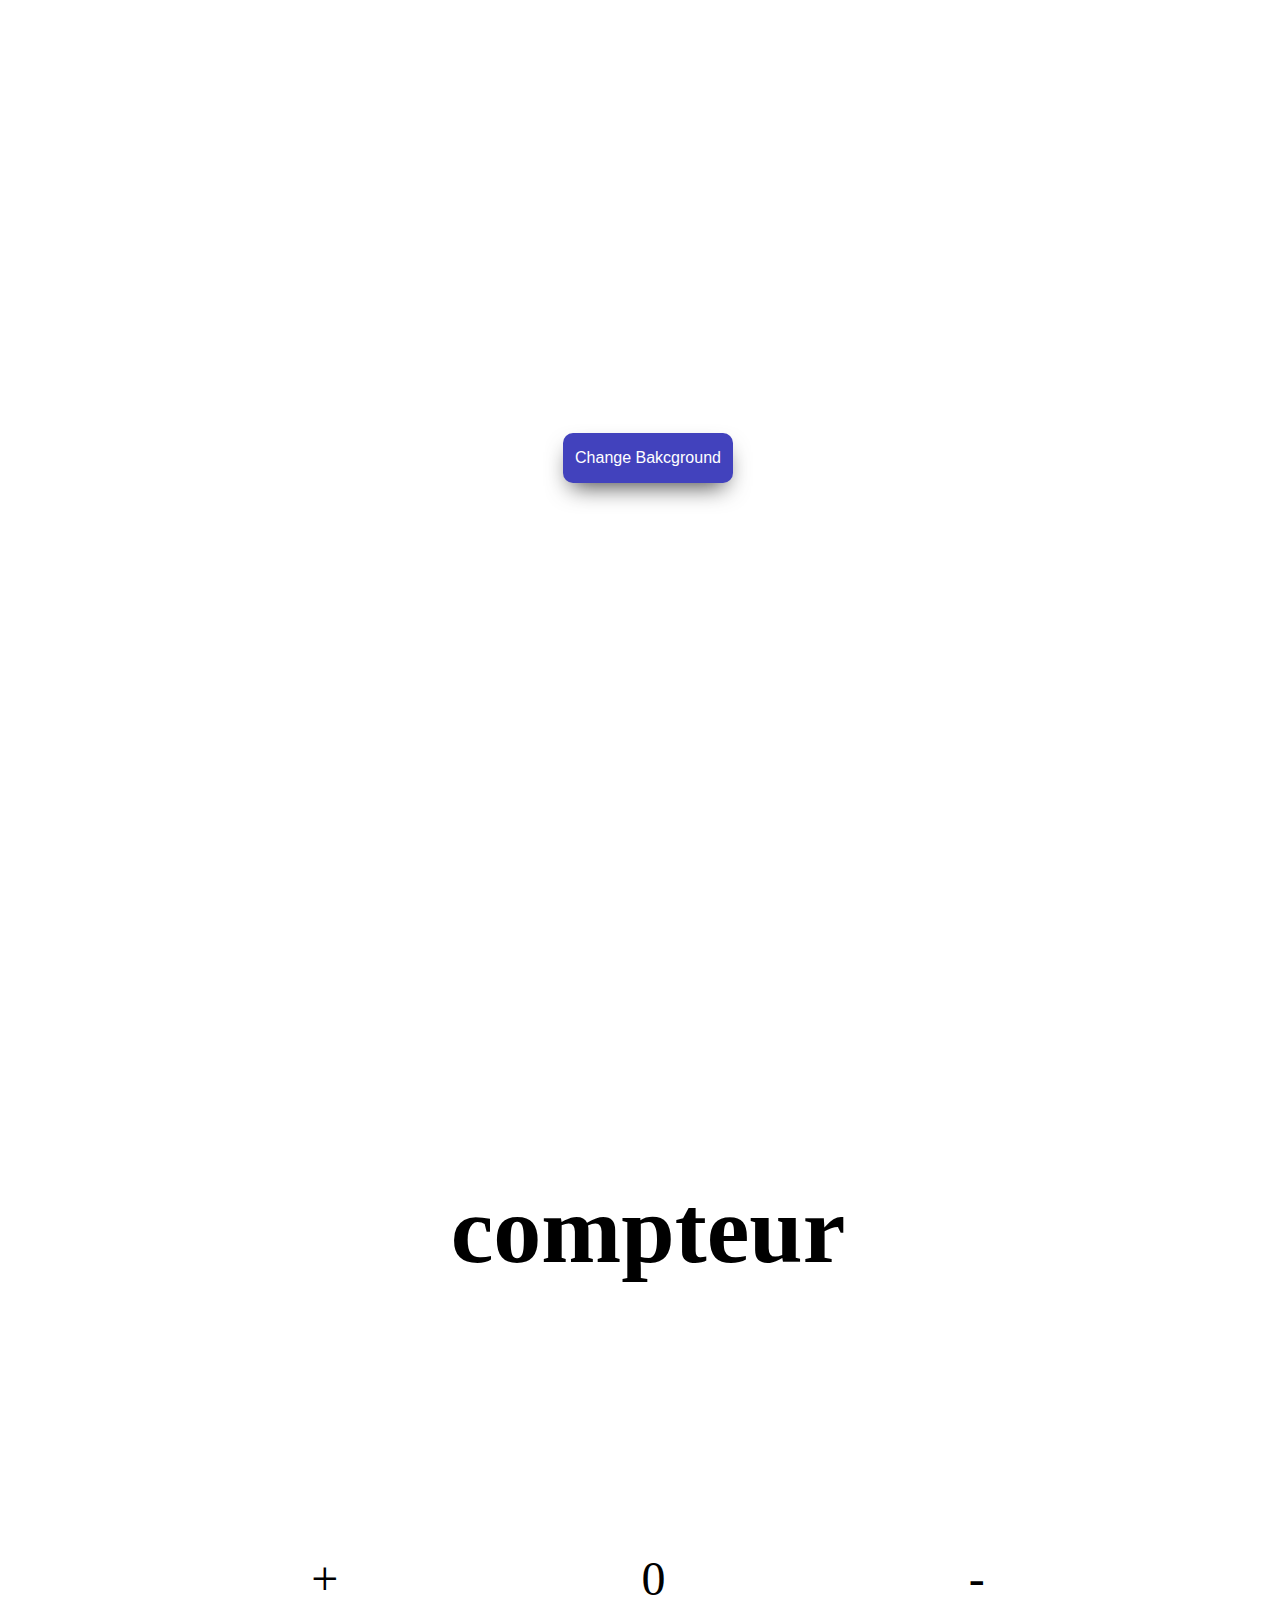
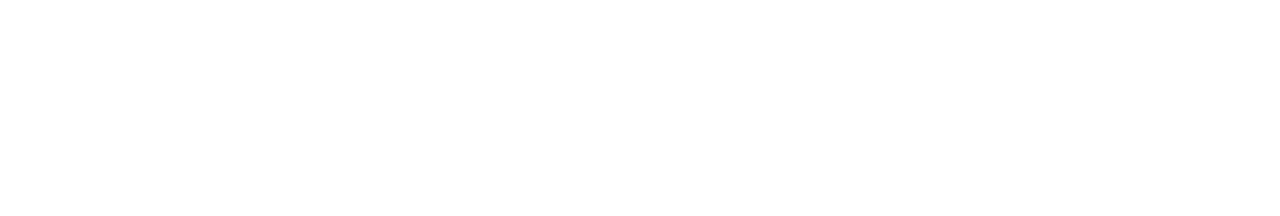
==== index.html @ 399083fa "finish change background js and easy counter" ====
<!DOCTYPE html>
<html lang="en">
  <head>
    <meta charset="UTF-8" />
    <meta name="viewport" content="width=device-width, initial-scale=1.0" />
    <link rel="stylesheet" href="style.css" />
    <title>Document</title>
  </head>
  <body>
    <section class="step1">
      <div class="button">Change Bakcground</div>
    </section>
    <section class="step2">
      <h1>compteur</h1>
      <div class="counter">
        <div class="more">+</div>
        <div class="number">0</div>
        <div class="less">-</div>
      </div>
    </section>
  </body>
  <script src="script.js"></script>
</html>
---- style.css ----
.step1 {
  height: 100vh;
  width: 100vw;
  display: flex;
  align-items: center;
  justify-content: center;
}

.button {
  width: 170px;
  height: 50px;
  color: white;
  background-color: rgb(66, 66, 189);
  box-shadow: 0px 11px 23px -8px rgba(0, 0, 0, 0.75);
  display: flex;
  justify-content: center;
  align-items: center;
  border-radius: 10px;
  cursor: pointer;
  font-family: sans-serif;
}

.change {
  background-color: skyblue;
}

.step2 {
  font-size: 48px;
  height: 100vh;
  width: 100vw;
  display: flex;
  flex-direction: column;
  justify-content: space-evenly;
  align-items: center;
}

.more,
.less {
  cursor: pointer;
}

.counter {
  width: 100%;
  display: flex;
  justify-content: space-evenly;
}
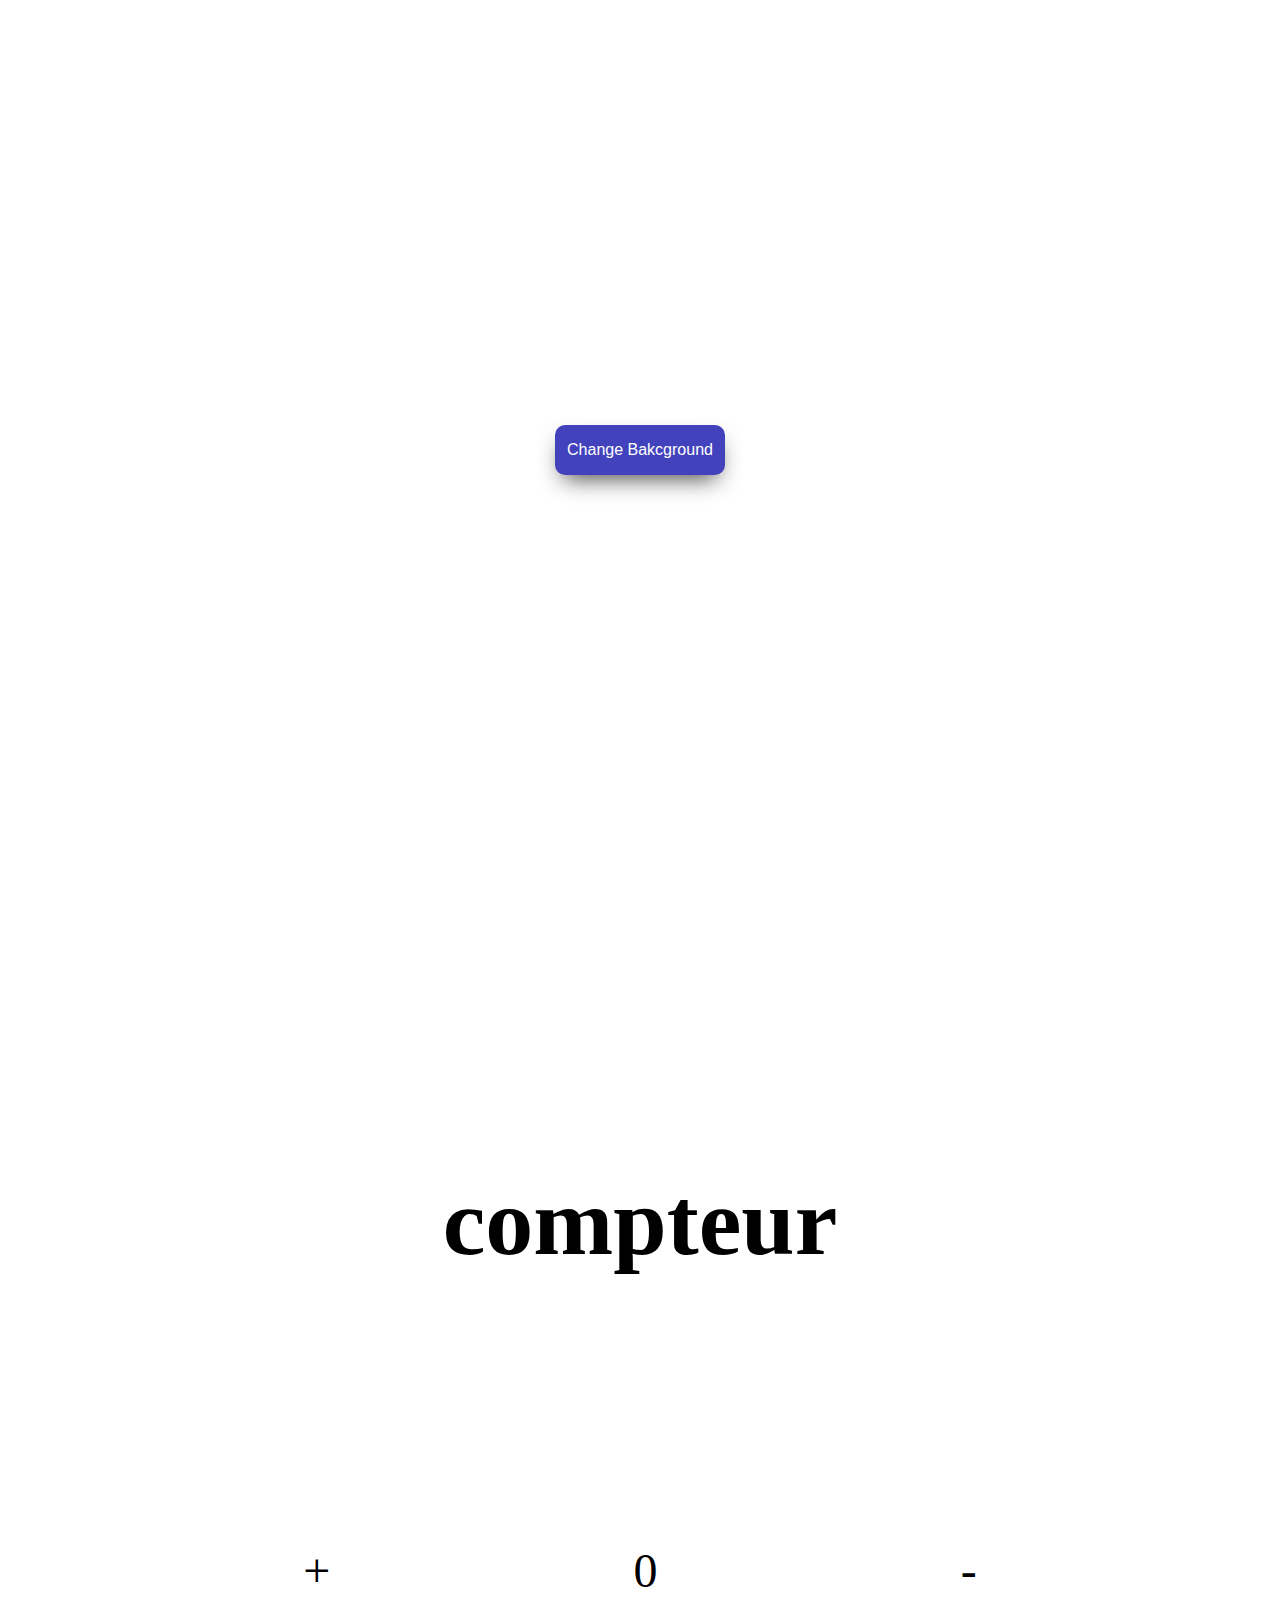
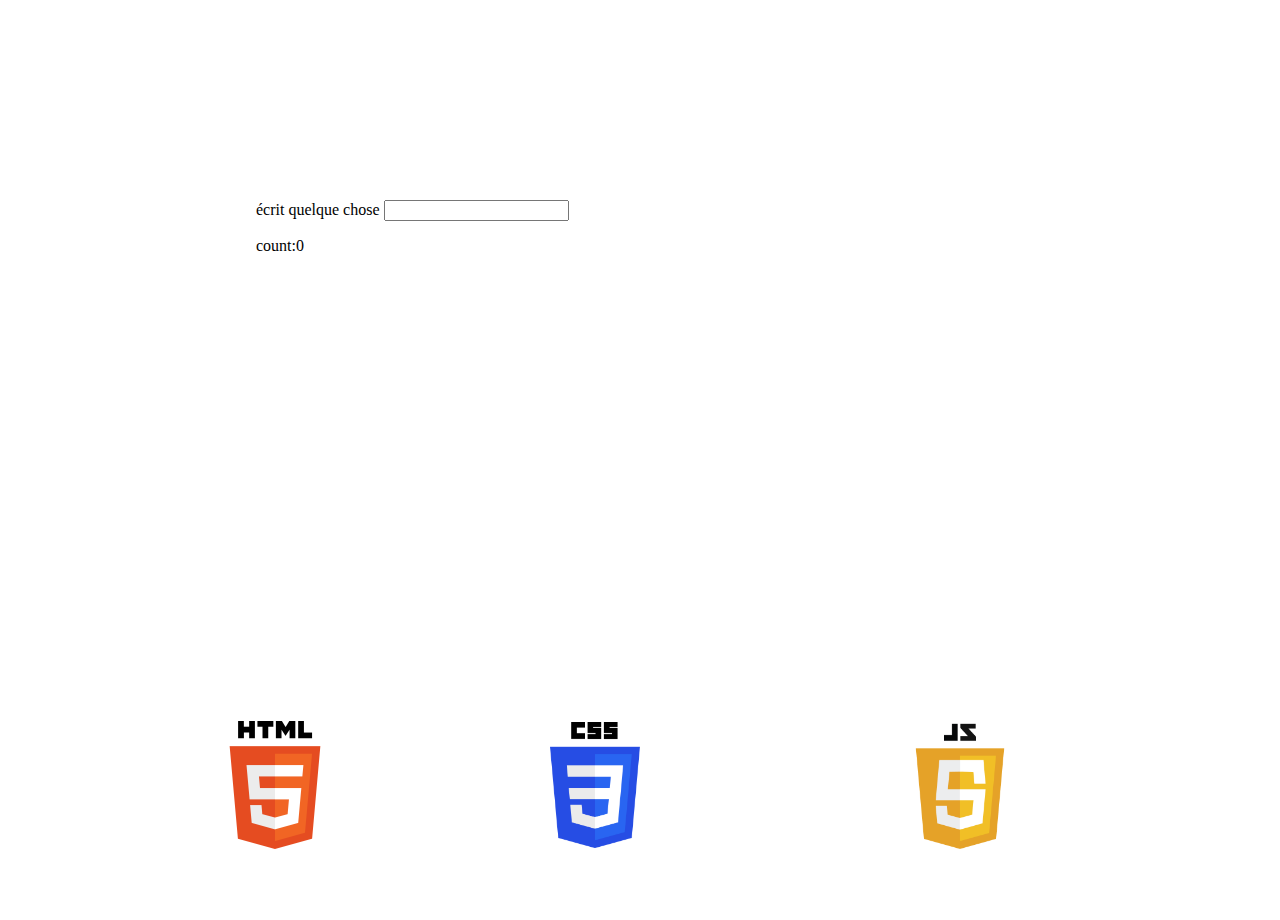
==== commit 24fa9dbb: "continue training js" ====
--- a/index.html
+++ b/index.html
@@ -18,6 +18,26 @@
         <div class="less">-</div>
       </div>
     </section>
+    <section class="step3">
+      écrit quelque chose
+      <input class="input" type="text" name="text" id="input" />
+      <div class="lettercalc">
+        <p>count:</p>
+        <p class="lettercounter">0</p>
+      </div>
+    </section>
+    <section class="step4">
+      <div class="container">
+        <img class="html" id="logo" src="./asset/htmllogo.png" alt="HTML" />
+        <img
+          class="css"
+          id="logo"
+          src="./asset/CSS3_logo_and_wordmark.svg.png"
+          alt="CSS"
+        />
+        <img class="js" id="logo" src="./asset/JSlogo2.png" alt="JS" />
+      </div>
+    </section>
   </body>
   <script src="script.js"></script>
 </html>
--- a/style.css
+++ b/style.css
@@ -1,3 +1,8 @@
+body {
+  margin: 0;
+  padding: 0;
+}
+
 .step1 {
   height: 100vh;
   width: 100vw;
@@ -39,8 +44,107 @@
   cursor: pointer;
 }
 
+.step3 {
+  height: 50vh;
+  margin-left: 20%;
+  margin-right: 50%;
+}
+
 .counter {
   width: 100%;
   display: flex;
   justify-content: space-evenly;
 }
+
+.lettercalc {
+  display: flex;
+}
+
+.step4 {
+  width: 100vw;
+  height: 30vh;
+}
+
+.container {
+  display: flex;
+  justify-content: space-evenly;
+  align-items: center;
+  height: 100%;
+  width: 100%;
+}
+
+.html {
+  width: 10%;
+}
+
+.css {
+  width: 7%;
+}
+
+.js {
+  width: 17%;
+}
+
+.borderHtml {
+  border: 1px solid orangered;
+}
+
+.borderCss {
+  border: 1px solid rgb(16, 61, 119);
+}
+
+.borderjs {
+  border: 1px solid orange;
+}
+
+.step5 {
+  width: 100vw;
+  height: 100vh;
+}
+
+.slider {
+  overflow-x: hidden;
+  width: 400px;
+  height: 400px;
+}
+
+.slides {
+  position: relative;
+  display: flex;
+  width: 1600px;
+  height: 400px;
+}
+
+.slide {
+  display: flex;
+  justify-content: center;
+  align-items: center;
+  width: 400px;
+  height: 400px;
+  background-color: burlywood;
+}
+
+.arrowLeft {
+  position: absolute;
+  width: 20px;
+  height: 20px;
+  background-color: black;
+  top: 50%;
+  left: 1%;
+}
+
+.arrowRight {
+  position: absolute;
+  width: 20px;
+  height: 20px;
+  background-color: black;
+  top: 50%;
+  left: 23%;
+}
+
+.step6 {
+  height: 30vh;
+  display: flex;
+  justify-content: center;
+  align-items: center;
+}
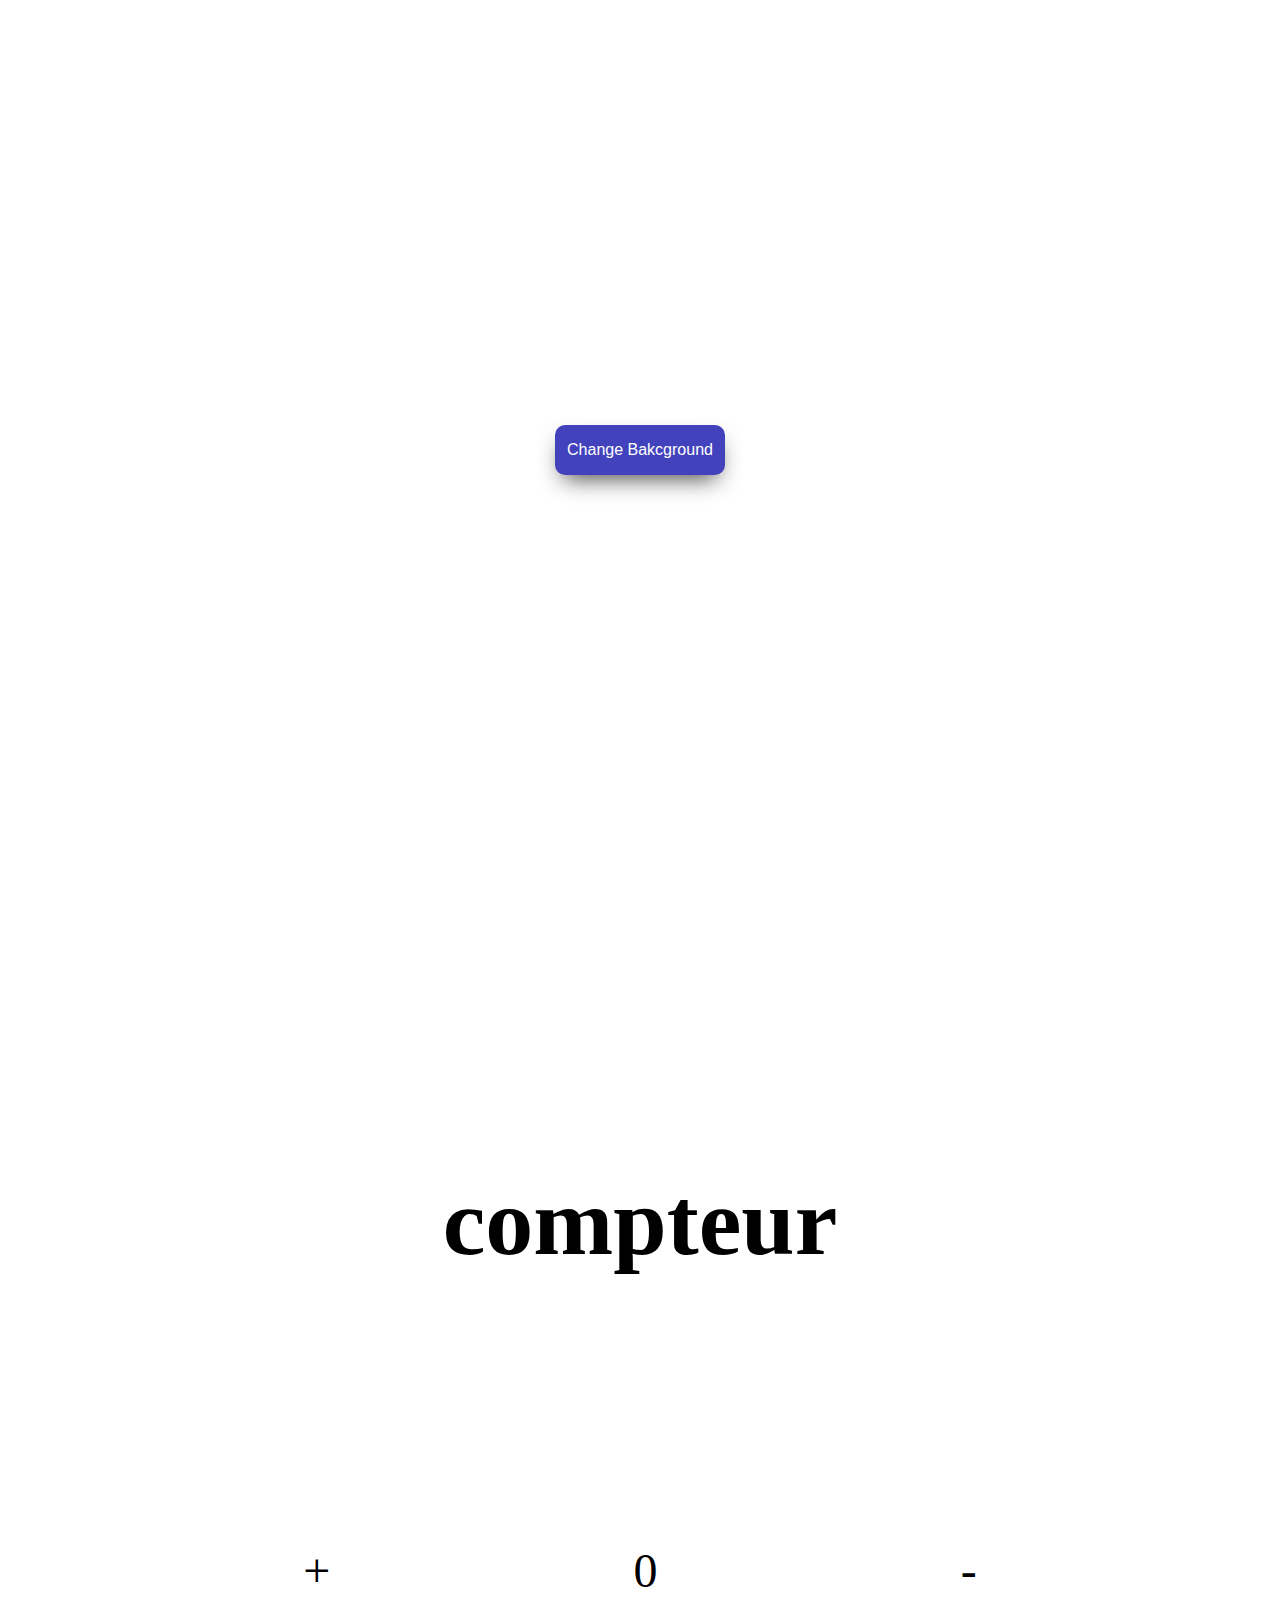
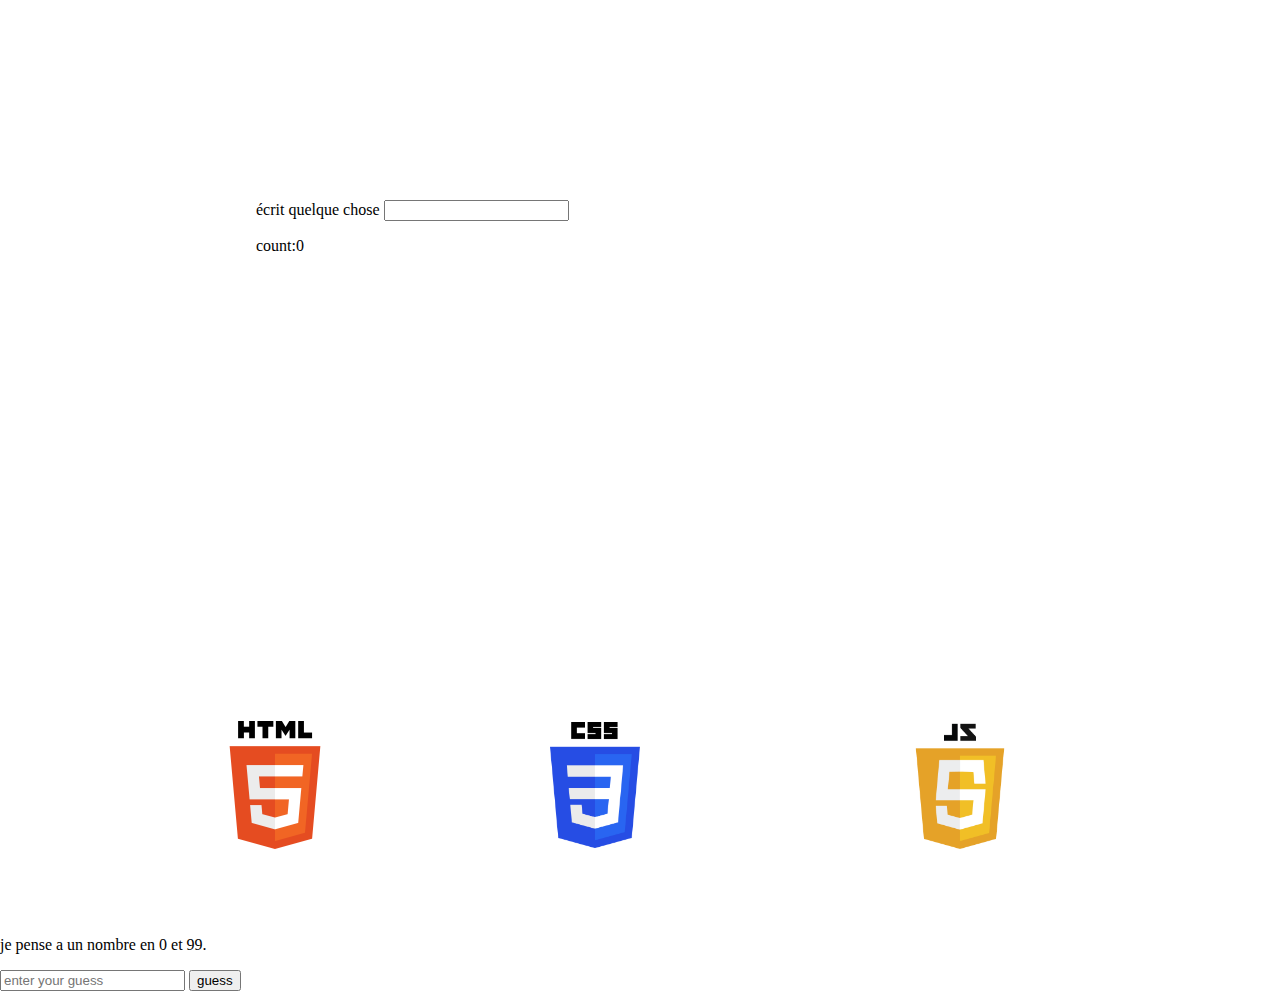
==== commit 74db00de: "step4 add js" ====
--- a/index.html
+++ b/index.html
@@ -38,6 +38,10 @@
         <img class="js" id="logo" src="./asset/JSlogo2.png" alt="JS" />
       </div>
     </section>
+    <title>guessing number</title>
+    <p id="output">je pense a un nombre en 0 et 99.</p>
+    <input type="text" name="text" id="in" placeholder="enter your guess" />
+    <button class="bouton">guess</button>
   </body>
   <script src="script.js"></script>
 </html>
